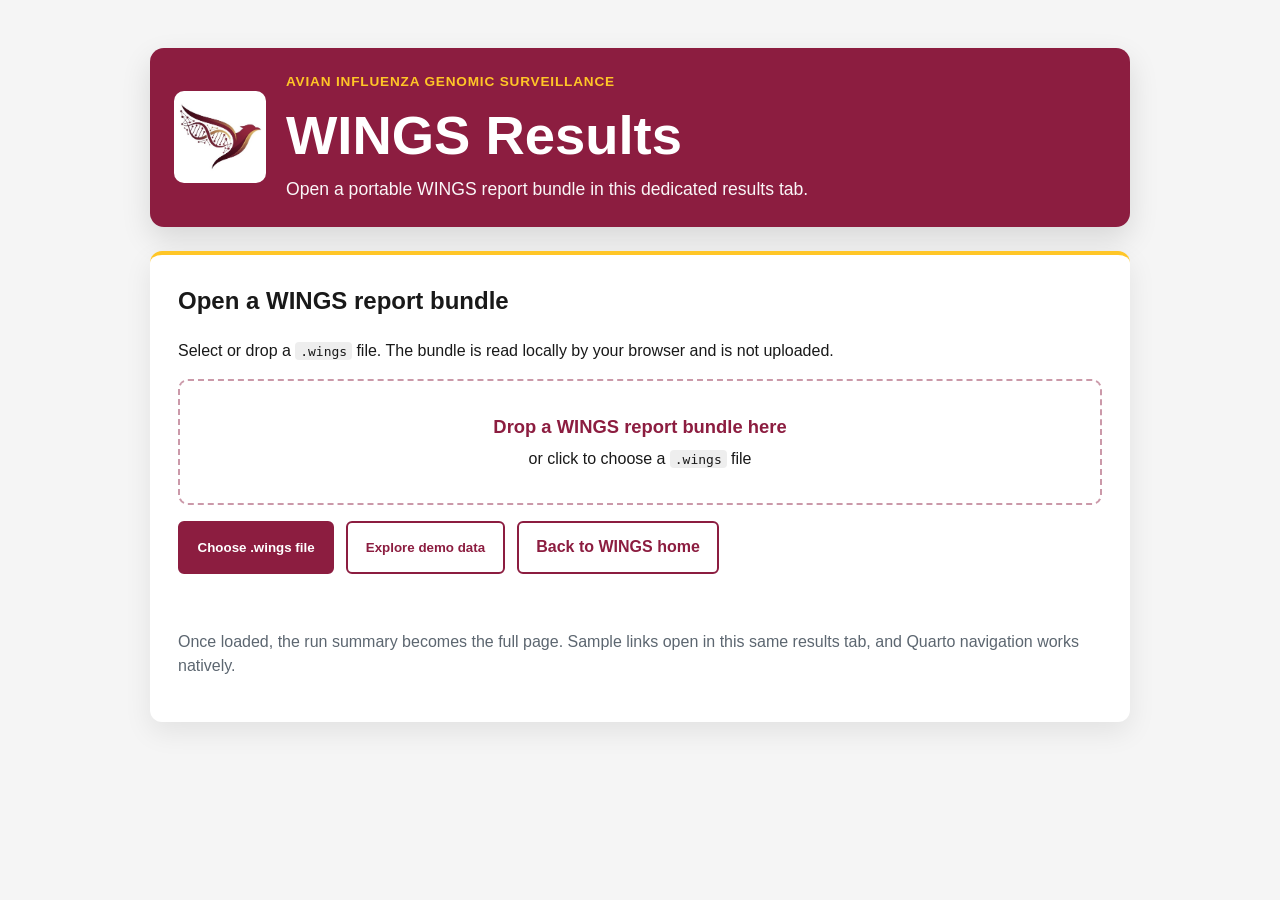
==== results.html @ f7e5a095 "Move WINGS reports to dedicated results page" ====
<!DOCTYPE html>
<html lang="en">
<head>
  <meta charset="UTF-8">
  <meta name="viewport" content="width=device-width, initial-scale=1.0">
  <meta http-equiv="Cache-Control" content="no-cache, no-store, must-revalidate">
  <meta http-equiv="Pragma" content="no-cache">
  <meta http-equiv="Expires" content="0">
  <title>WINGS Results</title>
  <style>
    :root {
      --maroon: #8C1D40;
      --gold: #FFC627;
      --black: #191919;
      --gray: #5c6670;
      --light-gray: #f5f5f5;
      --white: #ffffff;
    }
    * { box-sizing: border-box; }
    body {
      margin: 0;
      font-family: -apple-system, BlinkMacSystemFont, "Segoe UI", Arial, sans-serif;
      color: var(--black);
      background: var(--light-gray);
      line-height: 1.5;
    }
    .shell {
      width: min(980px, calc(100% - 2rem));
      margin: 3rem auto;
    }
    .header {
      background: var(--maroon);
      color: var(--white);
      border-radius: 14px;
      padding: 1.5rem;
      display: flex;
      align-items: center;
      gap: 1.25rem;
      box-shadow: 0 12px 30px rgba(0,0,0,.12);
    }
    .header img {
      width: 92px;
      height: 92px;
      object-fit: contain;
      background: var(--white);
      border-radius: 10px;
      padding: .25rem;
    }
    .eyebrow {
      color: var(--gold);
      font-weight: 800;
      text-transform: uppercase;
      letter-spacing: .06em;
      font-size: .85rem;
    }
    h1 { margin: .15rem 0 0; font-size: clamp(2rem, 5vw, 3.4rem); }
    .subtitle { font-size: 1.1rem; opacity: .96; }
    .panel {
      margin-top: 1.5rem;
      background: var(--white);
      border-top: 4px solid var(--gold);
      border-radius: 12px;
      padding: 1.75rem;
      box-shadow: 0 10px 28px rgba(0,0,0,.08);
    }
    .panel h2 { margin-top: 0; }
    .drop-zone {
      border: 2px dashed rgba(140,29,64,.45);
      border-radius: 10px;
      padding: 2rem 1.25rem;
      text-align: center;
      cursor: pointer;
      transition: border-color .15s ease, background .15s ease;
    }
    .drop-zone.is-dragover {
      border-color: var(--maroon);
      background: #fff8df;
    }
    .drop-zone strong {
      display: block;
      color: var(--maroon);
      font-size: 1.15rem;
      margin-bottom: .4rem;
    }
    .actions {
      display: flex;
      flex-wrap: wrap;
      gap: .75rem;
      margin-top: 1rem;
    }
    .button {
      display: inline-block;
      padding: .8rem 1.1rem;
      border: 2px solid var(--maroon);
      border-radius: 6px;
      background: var(--white);
      color: var(--maroon);
      text-decoration: none;
      font-weight: 750;
      cursor: pointer;
    }
    .button-primary { background: var(--maroon); color: var(--white); }
    .note { color: var(--gray); }
    .status { margin-top: 1rem; color: var(--gray); min-height: 1.5em; }
    code { background: #eee; padding: .1rem .3rem; border-radius: 4px; }
    @media (max-width: 620px) {
      .shell { margin: 1rem auto; }
      .header { align-items: flex-start; }
      .header img { width: 72px; height: 72px; }
    }
  </style>
</head>
<body>
  <!-- WINGS_WEB_BUILD 2026-08-09-separate-results-v2 -->
  <main class="shell">
    <div class="header">
      <img src="wings_logo.jpg" alt="WINGS logo">
      <div>
        <div class="eyebrow">Avian Influenza Genomic Surveillance</div>
        <h1>WINGS Results</h1>
        <div class="subtitle">Open a portable WINGS report bundle in this dedicated results tab.</div>
      </div>
    </div>

    <section class="panel">
      <h2>Open a WINGS report bundle</h2>
      <p>
        Select or drop a <code>.wings</code> file. The bundle is read locally by your browser and is not uploaded.
      </p>

      <div class="drop-zone" id="drop-zone" tabindex="0" role="button" aria-controls="file-input">
        <strong>Drop a WINGS report bundle here</strong>
        <span>or click to choose a <code>.wings</code> file</span>
      </div>

      <div class="actions">
        <button class="button button-primary" type="button" id="choose-file">Choose .wings file</button>
        <button class="button" type="button" id="open-demo">Explore demo data</button>
        <a class="button" href="./">Back to WINGS home</a>
      </div>

      <div class="status" id="status" aria-live="polite"></div>
      <p class="note">Once loaded, the run summary becomes the full page. Sample links open in this same results tab, and Quarto navigation works natively.</p>
    </section>
  </main>

  <input id="file-input" type="file" accept=".wings,application/json" hidden>

  <script>
    const fileInput = document.getElementById("file-input");
    const chooseFile = document.getElementById("choose-file");
    const openDemo = document.getElementById("open-demo");
    const dropZone = document.getElementById("drop-zone");
    const status = document.getElementById("status");

    function normalizeSampleKey(value) {
      return String(value || "")
        .replace(/[?#].*$/, "")
        .replace(/\.sample_summary\.html$/i, "")
        .replace(/^.*\//, "");
    }

    function getRunSummaryHtml(bundle) {
      if (!bundle || !bundle.run_summary) return null;
      if (typeof bundle.run_summary === "string") return bundle.run_summary;
      if (typeof bundle.run_summary === "object" && typeof bundle.run_summary.html === "string") {
        return bundle.run_summary.html;
      }
      return null;
    }

    function validateBundle(bundle) {
      if (!bundle || typeof bundle !== "object") throw new Error("The selected file is not a valid WINGS bundle.");
      if (bundle.format !== "WINGS_REPORT_BUNDLE") throw new Error("This file is not a WINGS report bundle.");
      if (!getRunSummaryHtml(bundle)) throw new Error("The bundle does not contain a run summary.");
      if (!bundle.samples || typeof bundle.samples !== "object") throw new Error("The bundle does not contain sample reports.");
      return bundle;
    }

    function getSampleEntries(bundle) {
      const entries = new Map();
      for (const [key, value] of Object.entries(bundle.samples || {})) {
        const html = typeof value === "string" ? value : value && value.html;
        const filename = value && typeof value === "object" ? value.filename : "";
        if (!html) continue;
        const normalized = normalizeSampleKey(filename || key);
        entries.set(normalized, { key, filename, html });
      }
      return entries;
    }

    function makeBlobUrl(html) {
      return URL.createObjectURL(new Blob([html], { type: "text/html" }));
    }

    function addToolbar(html, label, showBack) {
      const parser = new DOMParser();
      const doc = parser.parseFromString(html, "text/html");

      const toolbar = doc.createElement("div");
      toolbar.id = "wings-results-toolbar";
      toolbar.style.cssText = [
        "position:sticky",
        "top:0",
        "z-index:2147483647",
        "display:flex",
        "align-items:center",
        "justify-content:space-between",
        "gap:.75rem",
        "padding:.7rem 1rem",
        "background:rgba(255,255,255,.97)",
        "border-bottom:1px solid #ddd",
        "backdrop-filter:blur(8px)",
        "font-family:-apple-system,BlinkMacSystemFont,'Segoe UI',Arial,sans-serif"
      ].join(";");

      const title = doc.createElement("div");
      title.textContent = label;
      title.style.cssText = "color:#5c6670;font-size:.95rem;overflow-wrap:anywhere";
      toolbar.appendChild(title);

      const actions = doc.createElement("div");
      actions.style.cssText = "display:flex;gap:.65rem;flex-wrap:wrap;justify-content:flex-end";

      function button(text, onclick) {
        const b = doc.createElement("button");
        b.type = "button";
        b.textContent = text;
        b.setAttribute("onclick", onclick);
        b.style.cssText = "padding:.6rem .9rem;border:2px solid #8C1D40;border-radius:6px;background:#fff;color:#8C1D40;font-weight:700;cursor:pointer;white-space:nowrap";
        return b;
      }

      if (showBack) actions.appendChild(button("Back to run summary", "history.back()"));
      actions.appendChild(button("Close results", "window.close()"));
      toolbar.appendChild(actions);
      doc.body.insertBefore(toolbar, doc.body.firstChild);

      return "<!doctype html>\n" + doc.documentElement.outerHTML;
    }

    function rewriteSampleLinks(html, sampleUrls) {
      const parser = new DOMParser();
      const doc = parser.parseFromString(html, "text/html");

      for (const link of doc.querySelectorAll("a[href]")) {
        const href = link.getAttribute("href") || "";
        if (!/sample_summary\.html(?:[?#].*)?$/i.test(href)) continue;
        const url = sampleUrls.get(normalizeSampleKey(href));
        if (!url) continue;
        link.setAttribute("href", url);
        link.removeAttribute("target");
      }

      return "<!doctype html>\n" + doc.documentElement.outerHTML;
    }

    function openBundle(bundle, label) {
      validateBundle(bundle);
      status.textContent = "Preparing reports...";

      const sampleUrls = new Map();
      for (const [key, entry] of getSampleEntries(bundle).entries()) {
        const sampleLabel = key || entry.key || "WINGS sample";
        const samplePage = addToolbar(entry.html, sampleLabel, true);
        sampleUrls.set(key, makeBlobUrl(samplePage));
      }

      const rewrittenRun = rewriteSampleLinks(getRunSummaryHtml(bundle), sampleUrls);
      const runPage = addToolbar(rewrittenRun, label, false);
      const runUrl = makeBlobUrl(runPage);

      window.location.assign(runUrl);
    }

    async function loadFile(file) {
      status.textContent = `Reading ${file.name}...`;
      const text = await file.text();
      const bundle = JSON.parse(text);
      const label = `${file.name} · ${Object.keys(bundle.samples || {}).length} sample reports`;
      openBundle(bundle, label);
    }

    async function loadDemo() {
      status.textContent = "Loading demo data...";
      const response = await fetch("demo/wings_demo.wings", { cache: "no-store" });
      if (!response.ok) throw new Error("Demo bundle is not available yet.");
      const bundle = await response.json();
      const label = `Demo WINGS run · ${Object.keys(bundle.samples || {}).length} sample reports`;
      openBundle(bundle, label);
    }

    chooseFile.addEventListener("click", () => fileInput.click());
    dropZone.addEventListener("click", () => fileInput.click());
    dropZone.addEventListener("keydown", (event) => {
      if (event.key === "Enter" || event.key === " ") {
        event.preventDefault();
        fileInput.click();
      }
    });

    fileInput.addEventListener("change", async () => {
      if (!fileInput.files.length) return;
      try {
        await loadFile(fileInput.files[0]);
      } catch (error) {
        status.textContent = error.message;
      } finally {
        fileInput.value = "";
      }
    });

    ["dragenter", "dragover"].forEach((name) => {
      dropZone.addEventListener(name, (event) => {
        event.preventDefault();
        dropZone.classList.add("is-dragover");
      });
    });

    ["dragleave", "drop"].forEach((name) => {
      dropZone.addEventListener(name, (event) => {
        event.preventDefault();
        dropZone.classList.remove("is-dragover");
      });
    });

    dropZone.addEventListener("drop", async (event) => {
      const file = event.dataTransfer.files && event.dataTransfer.files[0];
      if (!file) return;
      try {
        await loadFile(file);
      } catch (error) {
        status.textContent = error.message;
      }
    });

    openDemo.addEventListener("click", async () => {
      try {
        await loadDemo();
      } catch (error) {
        status.textContent = error.message;
      }
    });

    if (new URLSearchParams(window.location.search).get("demo") === "1") {
      loadDemo().catch((error) => { status.textContent = error.message; });
    }
  </script>
</body>
</html>
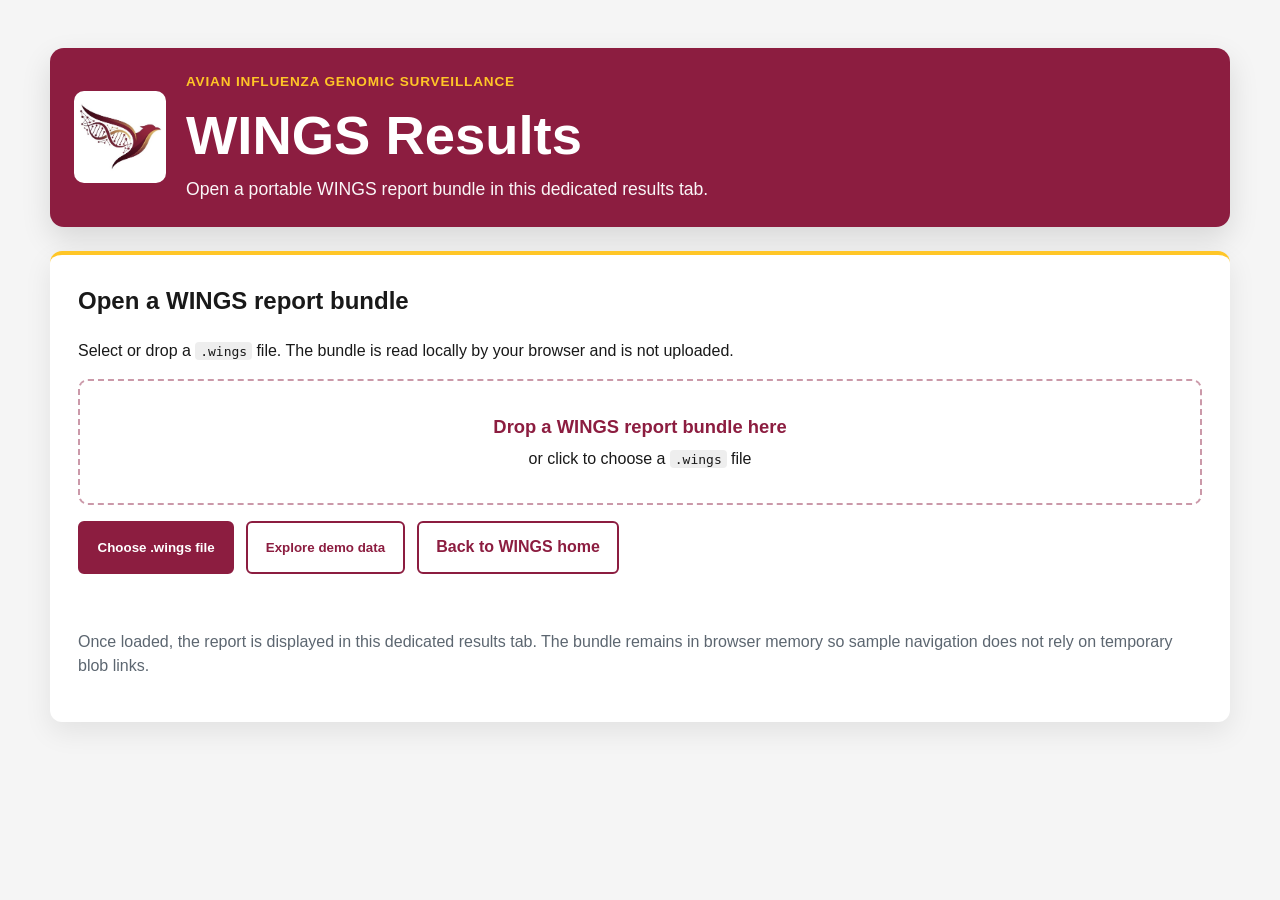
==== commit 708e068b: "Updated results html page" ====
--- a/results.html
+++ b/results.html
@@ -16,7 +16,9 @@
       --light-gray: #f5f5f5;
       --white: #ffffff;
     }
+
     * { box-sizing: border-box; }
+
     body {
       margin: 0;
       font-family: -apple-system, BlinkMacSystemFont, "Segoe UI", Arial, sans-serif;
@@ -24,10 +26,12 @@
       background: var(--light-gray);
       line-height: 1.5;
     }
+
     .shell {
-      width: min(980px, calc(100% - 2rem));
+      width: min(1180px, calc(100% - 2rem));
       margin: 3rem auto;
     }
+
     .header {
       background: var(--maroon);
       color: var(--white);
@@ -38,6 +42,7 @@
       gap: 1.25rem;
       box-shadow: 0 12px 30px rgba(0,0,0,.12);
     }
+
     .header img {
       width: 92px;
       height: 92px;
@@ -46,6 +51,7 @@
       border-radius: 10px;
       padding: .25rem;
     }
+
     .eyebrow {
       color: var(--gold);
       font-weight: 800;
@@ -53,8 +59,17 @@
       letter-spacing: .06em;
       font-size: .85rem;
     }
-    h1 { margin: .15rem 0 0; font-size: clamp(2rem, 5vw, 3.4rem); }
-    .subtitle { font-size: 1.1rem; opacity: .96; }
+
+    h1 {
+      margin: .15rem 0 0;
+      font-size: clamp(2rem, 5vw, 3.4rem);
+    }
+
+    .subtitle {
+      font-size: 1.1rem;
+      opacity: .96;
+    }
+
     .panel {
       margin-top: 1.5rem;
       background: var(--white);
@@ -63,7 +78,9 @@
       padding: 1.75rem;
       box-shadow: 0 10px 28px rgba(0,0,0,.08);
     }
+
     .panel h2 { margin-top: 0; }
+
     .drop-zone {
       border: 2px dashed rgba(140,29,64,.45);
       border-radius: 10px;
@@ -72,22 +89,26 @@
       cursor: pointer;
       transition: border-color .15s ease, background .15s ease;
     }
+
     .drop-zone.is-dragover {
       border-color: var(--maroon);
       background: #fff8df;
     }
+
     .drop-zone strong {
       display: block;
       color: var(--maroon);
       font-size: 1.15rem;
       margin-bottom: .4rem;
     }
+
     .actions {
       display: flex;
       flex-wrap: wrap;
       gap: .75rem;
       margin-top: 1rem;
     }
+
     .button {
       display: inline-block;
       padding: .8rem 1.1rem;
@@ -99,20 +120,76 @@
       font-weight: 750;
       cursor: pointer;
     }
-    .button-primary { background: var(--maroon); color: var(--white); }
+
+    .button-primary {
+      background: var(--maroon);
+      color: var(--white);
+    }
+
     .note { color: var(--gray); }
     .status { margin-top: 1rem; color: var(--gray); min-height: 1.5em; }
     code { background: #eee; padding: .1rem .3rem; border-radius: 4px; }
+
+    #report-viewer {
+      display: none;
+      min-height: 100vh;
+      background: var(--light-gray);
+    }
+
+    #report-viewer.is-open {
+      display: flex;
+      flex-direction: column;
+    }
+
+    .report-toolbar {
+      position: sticky;
+      top: 0;
+      z-index: 1000;
+      display: flex;
+      align-items: center;
+      justify-content: space-between;
+      gap: .75rem;
+      padding: .75rem 1rem;
+      background: rgba(255,255,255,.97);
+      border-bottom: 1px solid #ddd;
+      backdrop-filter: blur(8px);
+    }
+
+    .report-status {
+      color: var(--gray);
+      font-size: .95rem;
+      overflow-wrap: anywhere;
+    }
+
+    .report-actions {
+      display: flex;
+      flex-wrap: wrap;
+      justify-content: flex-end;
+      gap: .65rem;
+    }
+
+    .report-frame {
+      display: block;
+      width: 100%;
+      height: calc(100vh - 72px);
+      min-height: 640px;
+      border: 0;
+      background: var(--white);
+    }
+
     @media (max-width: 620px) {
       .shell { margin: 1rem auto; }
       .header { align-items: flex-start; }
       .header img { width: 72px; height: 72px; }
+      .report-toolbar { align-items: flex-start; }
+      .report-frame { height: calc(100vh - 118px); }
     }
   </style>
 </head>
 <body>
-  <!-- WINGS_WEB_BUILD 2026-08-09-separate-results-v2 -->
-  <main class="shell">
+  <!-- WINGS_WEB_BUILD 2026-08-09-separate-results-v3-no-blob-navigation -->
+
+  <main class="shell" id="bundle-launcher">
     <div class="header">
       <img src="wings_logo.jpg" alt="WINGS logo">
       <div>
@@ -140,9 +217,21 @@
       </div>
 
       <div class="status" id="status" aria-live="polite"></div>
-      <p class="note">Once loaded, the run summary becomes the full page. Sample links open in this same results tab, and Quarto navigation works natively.</p>
+      <p class="note">Once loaded, the report is displayed in this dedicated results tab. The bundle remains in browser memory so sample navigation does not rely on temporary blob links.</p>
     </section>
   </main>
+
+  <section id="report-viewer" aria-label="WINGS report viewer">
+    <div class="report-toolbar">
+      <div class="report-status" id="report-status">WINGS results</div>
+      <div class="report-actions">
+        <button class="button" type="button" id="back-to-run" hidden>Back to run summary</button>
+        <button class="button" type="button" id="open-another">Open another .wings file</button>
+        <button class="button" type="button" id="close-results">Close results</button>
+      </div>
+    </div>
+    <iframe class="report-frame" id="report-frame" title="WINGS report"></iframe>
+  </section>
 
   <input id="file-input" type="file" accept=".wings,application/json" hidden>
 
@@ -152,6 +241,16 @@
     const openDemo = document.getElementById("open-demo");
     const dropZone = document.getElementById("drop-zone");
     const status = document.getElementById("status");
+    const bundleLauncher = document.getElementById("bundle-launcher");
+    const reportViewer = document.getElementById("report-viewer");
+    const reportFrame = document.getElementById("report-frame");
+    const reportStatus = document.getElementById("report-status");
+    const backToRun = document.getElementById("back-to-run");
+    const openAnother = document.getElementById("open-another");
+    const closeResults = document.getElementById("close-results");
+
+    let currentBundle = null;
+    let currentRunLabel = "WINGS run summary";
 
     function normalizeSampleKey(value) {
       return String(value || "")
@@ -165,6 +264,27 @@
       if (typeof bundle.run_summary === "string") return bundle.run_summary;
       if (typeof bundle.run_summary === "object" && typeof bundle.run_summary.html === "string") {
         return bundle.run_summary.html;
+      }
+      return null;
+    }
+
+    function getSampleHtml(bundle, sampleId) {
+      if (!bundle || !bundle.samples) return null;
+
+      const direct = bundle.samples[sampleId];
+      if (typeof direct === "string") return direct;
+      if (direct && typeof direct === "object" && typeof direct.html === "string") return direct.html;
+
+      const normalized = normalizeSampleKey(sampleId);
+      for (const [key, value] of Object.entries(bundle.samples)) {
+        const filename = value && typeof value === "object" ? value.filename : "";
+        const keyMatches = normalizeSampleKey(key) === normalized;
+        const filenameMatches = filename && normalizeSampleKey(filename) === normalized;
+
+        if (keyMatches || filenameMatches) {
+          if (typeof value === "string") return value;
+          if (value && typeof value === "object" && typeof value.html === "string") return value.html;
+        }
       }
       return null;
     }
@@ -177,100 +297,65 @@
       return bundle;
     }
 
-    function getSampleEntries(bundle) {
-      const entries = new Map();
-      for (const [key, value] of Object.entries(bundle.samples || {})) {
-        const html = typeof value === "string" ? value : value && value.html;
-        const filename = value && typeof value === "object" ? value.filename : "";
-        if (!html) continue;
-        const normalized = normalizeSampleKey(filename || key);
-        entries.set(normalized, { key, filename, html });
-      }
-      return entries;
-    }
-
-    function makeBlobUrl(html) {
-      return URL.createObjectURL(new Blob([html], { type: "text/html" }));
-    }
-
-    function addToolbar(html, label, showBack) {
-      const parser = new DOMParser();
-      const doc = parser.parseFromString(html, "text/html");
-
-      const toolbar = doc.createElement("div");
-      toolbar.id = "wings-results-toolbar";
-      toolbar.style.cssText = [
-        "position:sticky",
-        "top:0",
-        "z-index:2147483647",
-        "display:flex",
-        "align-items:center",
-        "justify-content:space-between",
-        "gap:.75rem",
-        "padding:.7rem 1rem",
-        "background:rgba(255,255,255,.97)",
-        "border-bottom:1px solid #ddd",
-        "backdrop-filter:blur(8px)",
-        "font-family:-apple-system,BlinkMacSystemFont,'Segoe UI',Arial,sans-serif"
-      ].join(";");
-
-      const title = doc.createElement("div");
-      title.textContent = label;
-      title.style.cssText = "color:#5c6670;font-size:.95rem;overflow-wrap:anywhere";
-      toolbar.appendChild(title);
-
-      const actions = doc.createElement("div");
-      actions.style.cssText = "display:flex;gap:.65rem;flex-wrap:wrap;justify-content:flex-end";
-
-      function button(text, onclick) {
-        const b = doc.createElement("button");
-        b.type = "button";
-        b.textContent = text;
-        b.setAttribute("onclick", onclick);
-        b.style.cssText = "padding:.6rem .9rem;border:2px solid #8C1D40;border-radius:6px;background:#fff;color:#8C1D40;font-weight:700;cursor:pointer;white-space:nowrap";
-        return b;
-      }
-
-      if (showBack) actions.appendChild(button("Back to run summary", "history.back()"));
-      actions.appendChild(button("Close results", "window.close()"));
-      toolbar.appendChild(actions);
-      doc.body.insertBefore(toolbar, doc.body.firstChild);
-
-      return "<!doctype html>\n" + doc.documentElement.outerHTML;
-    }
-
-    function rewriteSampleLinks(html, sampleUrls) {
-      const parser = new DOMParser();
-      const doc = parser.parseFromString(html, "text/html");
-
-      for (const link of doc.querySelectorAll("a[href]")) {
-        const href = link.getAttribute("href") || "";
-        if (!/sample_summary\.html(?:[?#].*)?$/i.test(href)) continue;
-        const url = sampleUrls.get(normalizeSampleKey(href));
-        if (!url) continue;
-        link.setAttribute("href", url);
-        link.removeAttribute("target");
-      }
-
-      return "<!doctype html>\n" + doc.documentElement.outerHTML;
-    }
-
-    function openBundle(bundle, label) {
-      validateBundle(bundle);
-      status.textContent = "Preparing reports...";
-
-      const sampleUrls = new Map();
-      for (const [key, entry] of getSampleEntries(bundle).entries()) {
-        const sampleLabel = key || entry.key || "WINGS sample";
-        const samplePage = addToolbar(entry.html, sampleLabel, true);
-        sampleUrls.set(key, makeBlobUrl(samplePage));
-      }
-
-      const rewrittenRun = rewriteSampleLinks(getRunSummaryHtml(bundle), sampleUrls);
-      const runPage = addToolbar(rewrittenRun, label, false);
-      const runUrl = makeBlobUrl(runPage);
-
-      window.location.assign(runUrl);
+    function renderReport(html, label, viewType) {
+      if (!html) throw new Error(`No HTML was found for ${label}.`);
+
+      bundleLauncher.style.display = "none";
+      reportViewer.classList.add("is-open");
+      reportStatus.textContent = label;
+      backToRun.hidden = viewType !== "sample";
+      reportFrame.srcdoc = html;
+      window.scrollTo(0, 0);
+    }
+
+    function renderRunSummary() {
+      if (!currentBundle) return;
+      renderReport(getRunSummaryHtml(currentBundle), currentRunLabel, "run");
+    }
+
+    function attachReportNavigation() {
+      const doc = reportFrame.contentDocument;
+      if (!doc || !currentBundle) return;
+
+      doc.addEventListener("click", (event) => {
+        const target = event.target;
+        const link = target && typeof target.closest === "function" ? target.closest("a") : null;
+        if (!link) return;
+
+        const rawHref = link.getAttribute("href") || "";
+
+        if (rawHref.startsWith("#")) {
+          event.preventDefault();
+          event.stopPropagation();
+
+          const id = decodeURIComponent(rawHref.slice(1));
+          if (!id) return;
+
+          const section = doc.getElementById(id) || doc.querySelector(`[name="${CSS.escape(id)}"]`);
+          if (section) section.scrollIntoView({ behavior: "smooth", block: "start" });
+          return;
+        }
+
+        if (!/sample_summary\.html(?:[?#].*)?$/i.test(rawHref)) return;
+
+        event.preventDefault();
+        event.stopPropagation();
+        event.stopImmediatePropagation();
+
+        const sampleHtml = getSampleHtml(currentBundle, rawHref);
+        if (!sampleHtml) {
+          window.alert("The selected sample report was not found in this WINGS bundle.");
+          return;
+        }
+
+        renderReport(sampleHtml, normalizeSampleKey(rawHref), "sample");
+      }, true);
+    }
+
+    async function openBundle(bundle, label) {
+      currentBundle = validateBundle(bundle);
+      currentRunLabel = label || "WINGS run summary";
+      renderRunSummary();
     }
 
     async function loadFile(file) {
@@ -278,7 +363,7 @@
       const text = await file.text();
       const bundle = JSON.parse(text);
       const label = `${file.name} · ${Object.keys(bundle.samples || {}).length} sample reports`;
-      openBundle(bundle, label);
+      await openBundle(bundle, label);
     }
 
     async function loadDemo() {
@@ -287,8 +372,26 @@
       if (!response.ok) throw new Error("Demo bundle is not available yet.");
       const bundle = await response.json();
       const label = `Demo WINGS run · ${Object.keys(bundle.samples || {}).length} sample reports`;
-      openBundle(bundle, label);
-    }
+      await openBundle(bundle, label);
+    }
+
+    reportFrame.addEventListener("load", attachReportNavigation);
+
+    backToRun.addEventListener("click", renderRunSummary);
+
+    openAnother.addEventListener("click", () => {
+      currentBundle = null;
+      currentRunLabel = "WINGS run summary";
+      reportFrame.removeAttribute("srcdoc");
+      reportViewer.classList.remove("is-open");
+      bundleLauncher.style.display = "block";
+      status.textContent = "";
+      window.scrollTo(0, 0);
+    });
+
+    closeResults.addEventListener("click", () => {
+      window.close();
+    });
 
     chooseFile.addEventListener("click", () => fileInput.click());
     dropZone.addEventListener("click", () => fileInput.click());
